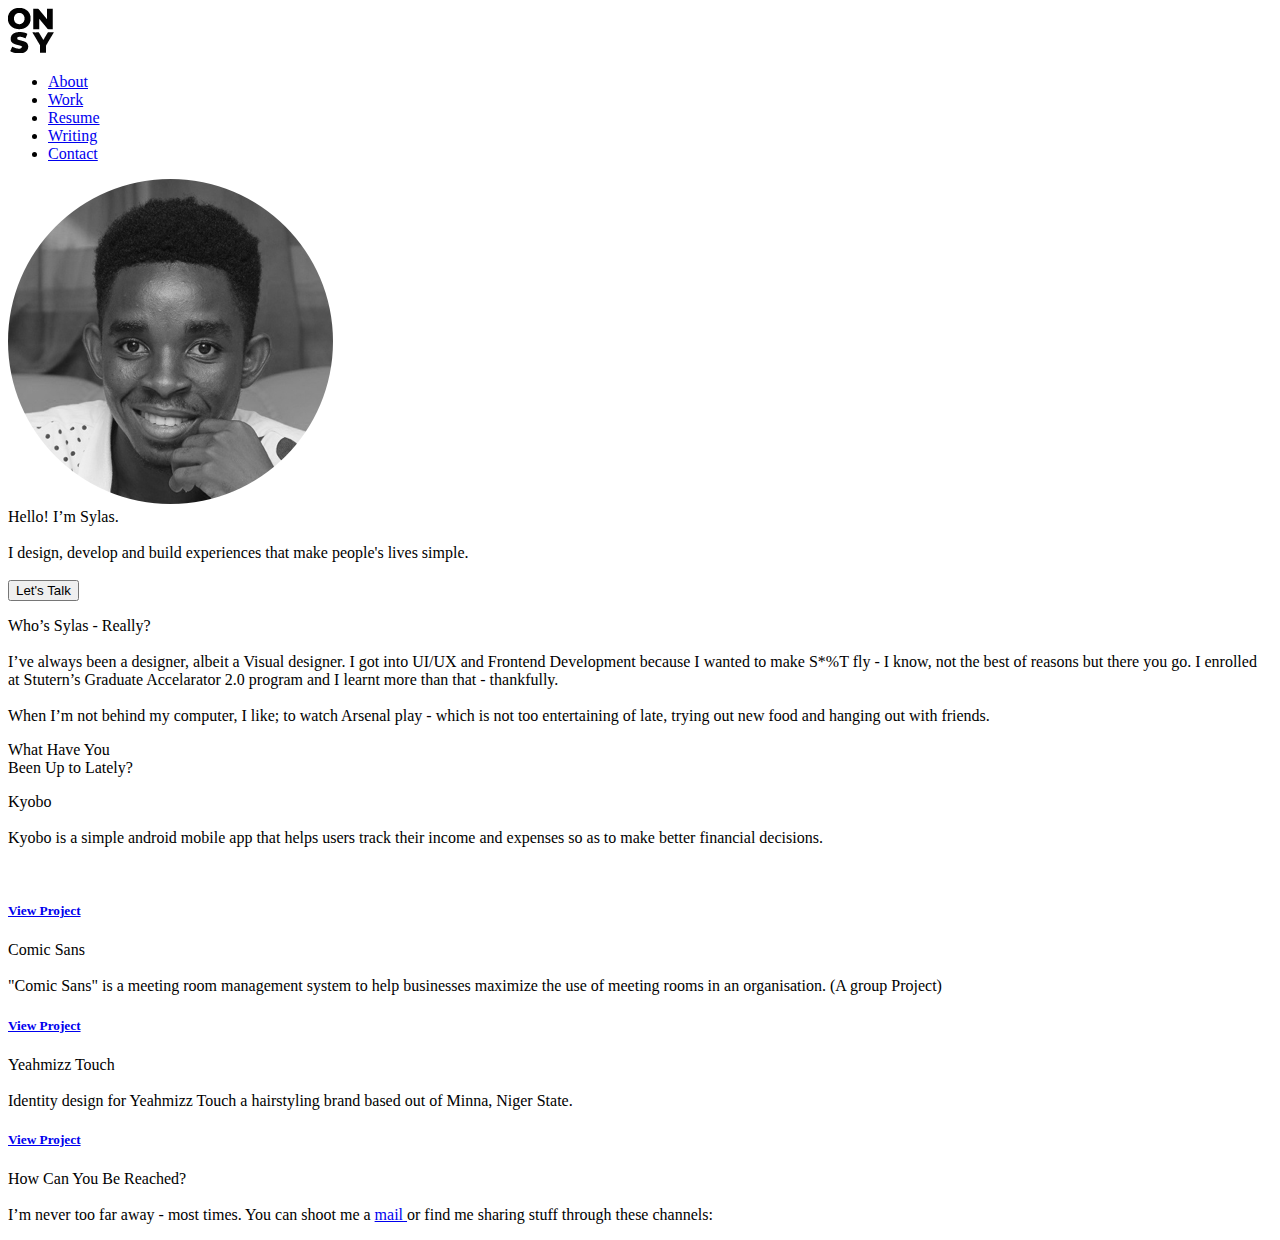
==== index.html @ 99a4be7c "Update index.html" ====
<!DOCTYPE html>
<html>

<head>
    <meta charset="utf-8" />
    <meta http-equiv="X-UA-Compatible" content="IE=edge">
    <title>Silas Onmbayugh | Product Designer</title>
    <meta name="viewport" content="width=device-width, initial-scale=1">
    <meta name="description" content="Product Designer - UI/UX Designer Lagos, Nigeria" />
    <link rel="stylesheet" type="text/css" media="screen" href="css/bootstrap.min.css" />
    <link rel="stylesheet" type="text/css" media="screen" href="css/index.css" />
    <link rel="stylesheet" href="https://use.fontawesome.com/releases/v5.0.10/css/all.css" integrity="sha384-+d0P83n9kaQMCwj8F4RJB66tzIwOKmrdb46+porD/OvrJ+37WqIM7UoBtwHO6Nlg" crossorigin="anonymous">
    <link href="css/mdb.min.css" rel="stylesheet">
</head>

<body>
    <div class="container-fluid header">
        <div class="navbar">


            <!-- logo -->
            <a href="">
                <img class="logo mt-3 pr-5" src="img/logo.png" alt="Sylas's Logo">
            </a>

            <!-- Nav Area -->
            <div class="nav mt-3 pl-5">
                <ul>
                    <li class="About">
                        <a href="#about">About</a>
                    </li>
                    <li class="Work">
                        <a href="#work">Work</a>
                    </li>
                    <li class="Resume">
                        <a href="https://docs.google.com/document/d/1nWUWLXVuySVkhK6pGVfNfNakk1mNp4EbTm81zvQa7dM/edit?usp=sharing" target="_blank">Resume</a>
                    </li>
                    <li class="Writing">
                        <a href="https://medium.com/@onsylas" target="_blank">Writing</a>
                    </li>
                    <li class="Contact">
                        <a href="#contact">Contact</a>
                    </li>
                </ul>



            </div>
        </div>


        <div class="container-fluid">

            <div class="row mt-5">
                <div class="offset-md-2 col-md-8">

                    <div class="row">

                        <div class="col-md-6 col-sm-12 profile">

                            <img class="pl-5" src="img/profile.png" alt="Head Shot">

                        </div>

                        <div class="col-md-6 col-sm-12 pl-4 intro-div-3">

                            <span class="hello-text">Hello! I’m Sylas.</span>
                            <br>
                            <br> I design, develop and build experiences that make people's lives simple.
                            <br>
                            <br>

                            <a href="mailto:onsilas@gmail.com" target="_blank">
                                <button type="button" class="btn btn-light-green btn-style">Let's Talk</button>
                            </a>

                        </div>


                    </div>

                </div>
            </div>



            <div class="row mt-5">

                <div class="col-md-2 col-sm-12 about-div-1">

                </div>

                <a id="about">
                    <div class="col-md-8 col-sm-12  about-div-2">
                        <p class="mt-5 about-text pr-5 pl-5">
                            <span class="about">Who’s Sylas -
                                <span id="really">Really?</span>
                </a>

                </span>
                <br>
                <br> I’ve always been a designer, albeit a Visual designer. I got into UI/UX and Frontend Development because
                I wanted to make S*%T fly - I know, not the best of reasons but there you go. I enrolled at Stutern’s Graduate
                Accelarator 2.0 program and I learnt more than that - thankfully.
                <br>
                <br> When I’m not behind my computer, I like; to watch Arsenal play - which is not too entertaining of late,
                trying out new food and hanging out with friends.
                </p>
                </div>



                <div class="col-md-2 col-sm-12 about-div-3">

                </div>

            </div>

        </div>

        <div class="container-fluid">
            <div class="row">
                <div class="col-md-2 col-sm-12">

                </div>


                <div class="col-md-8 col-sm-12 work">
                    <a id="work">
                        <p class="pt-5 pl-5">
                            What Have You
                            <br> Been Up to Lately?
                        </p>
                    </a>
                </div>


                <div class="col-md-2 col-sm-12">

                </div>

            </div>


            <div class="row">
                <div class="offset-md-2 col-md-8">

                    <div class="row responsive-width">
                        <div class="col-md-6 col-sm-12 work-2 hoverable">
                            <a href="https://www.behance.net/gallery/63402105/Kyobo-Mobile-App-Track-Income-Expenses" target="_blank">
                                <div class="work-2 kyobo-img "></div>
                            </a>
                        </div>
                        <div class="col-md-6 col-sm-12 work-3">
                            <p class="pt-5 pl-4 work-text">
                                <span class="work-text-header">Kyobo</span>
                                <br>
                                <br> Kyobo is a simple android mobile app that helps users track their income and expenses so
                                as to make better financial decisions.
                            </p>
                            <br>
                            <a class="view-link" href="https://www.behance.net/gallery/63402105/Kyobo-Mobile-App-Track-Income-Expenses" target="_blank">
                                <h5 class="view-project pl-4">View Project</h5>
                            </a>
                        </div>
                    </div>

                </div>
            </div>

            <div class="row">

                <div class="offset-md-2 col-md-8">

                    <div class="row responsive-width">

                        <div class="col-md-6 col-sm-12 work-3">
                            <p class="pt-5 pl-4 work-text">
                                <span class="work-text-header">Comic Sans</span>
                                <br>
                                <br> "Comic Sans" is a meeting room management system to help businesses maximize the use of
                                meeting rooms in an organisation. (A group Project)
                            </p>
                            <a class="view-link" href="https://www.behance.net/gallery/64238497/Comic-Sans-A-System-to-Manage-Meeting-Rooms" target="_blank">
                                <h5 class="view-project pl-4">View Project</h5>
                            </a>
                        </div>

                        <div class="col-md-6 col-sm-12 second-work-2 hoverable order-xs-first">
                            <a href="https://www.behance.net/gallery/64238497/Comic-Sans-A-System-to-Manage-Meeting-Rooms" target="_blank">
                                <div class="second-work-2 comicsans-img "></div>
                            </a>
                        </div>

                    </div>

                </div>
            </div>

            <div class="row">
                <div class="offset-md-2 col-md-8">

                    <div class="row responsive-width">
                        <div class="col-md-6 col-sm-12 third-work-2 hoverable">
                            <a href="https://www.behance.net/gallery/60524823/Yeahmizz-Touch" target="_blank">
                                <div class="third-work-2 yemi-img"></div>
                            </a>
                        </div>

                        <div class="col-md-6 col-sm-12 work-3">
                            <p class="pt-5 pl-4 work-text">
                                <span class="work-text-header">Yeahmizz Touch</span>
                                <br>
                                <br> Identity design for Yeahmizz Touch a hairstyling brand based out of Minna, Niger State.
                            </p>
                            <a class="view-link" href="https://www.behance.net/gallery/60524823/Yeahmizz-Touch" target="_blank">
                                <h5 class="view-project pl-4">View Project</h5>
                            </a>
                        </div>
                    </div>

                </div>
            </div>


        </div>


        <div class="row">
            <div class="col-md-2 col-sm-12 contact-1 ">

            </div>

            <div class="col-md-8 col-sm-12 contact-2">
                <a id="contact">
                    <p class="pt-5 contact-text pr-5 pl-5">
                        <span class="contact-header-text">How Can You Be Reached?</span>
                        <br>
                        <br> I’m never too far away - most times. You can shoot me a
                        <a class="a" href="mailto:onsilas@gmail.com"
                            target="_blank">
                            <span class="mail">mail</span>
                        </a>
                        or find me sharing stuff through these channels:
                    </p>
                </a>
                <ul class="social-icons pl-5 pt-5">
                    <a href="https://www.behance.net/onsylas" target="_blank">
                        <i class="fab fa-behance social-link"></i>
                    </a>
                    <a href="https://dribbble.com/onsylas" target="_blank">
                        <i class="fab fa-dribbble social-link pl-5"></i>
                    </a>
                    <a href="https://twitter.com/onsylas" target="_blank">
                        <i class="fab fa-twitter social-link pl-5"></i>
                    </a>
                    <a href="https://www.instagram.com/onsylas" target="_blank">
                        <i class="fab fa-instagram social-link pl-5"></i>
                    </a>
                    <a href="https://www.linkedin.com/in/silasonmbayugh" target="_blank">
                        <i class="fab fa-linkedin-in social-link pl-5"></i>
                    </a>

                </ul>

            </div>

            <div class="col-md-2 col-sm-12 contact-3">

            </div>

        </div>

</body>

</html>
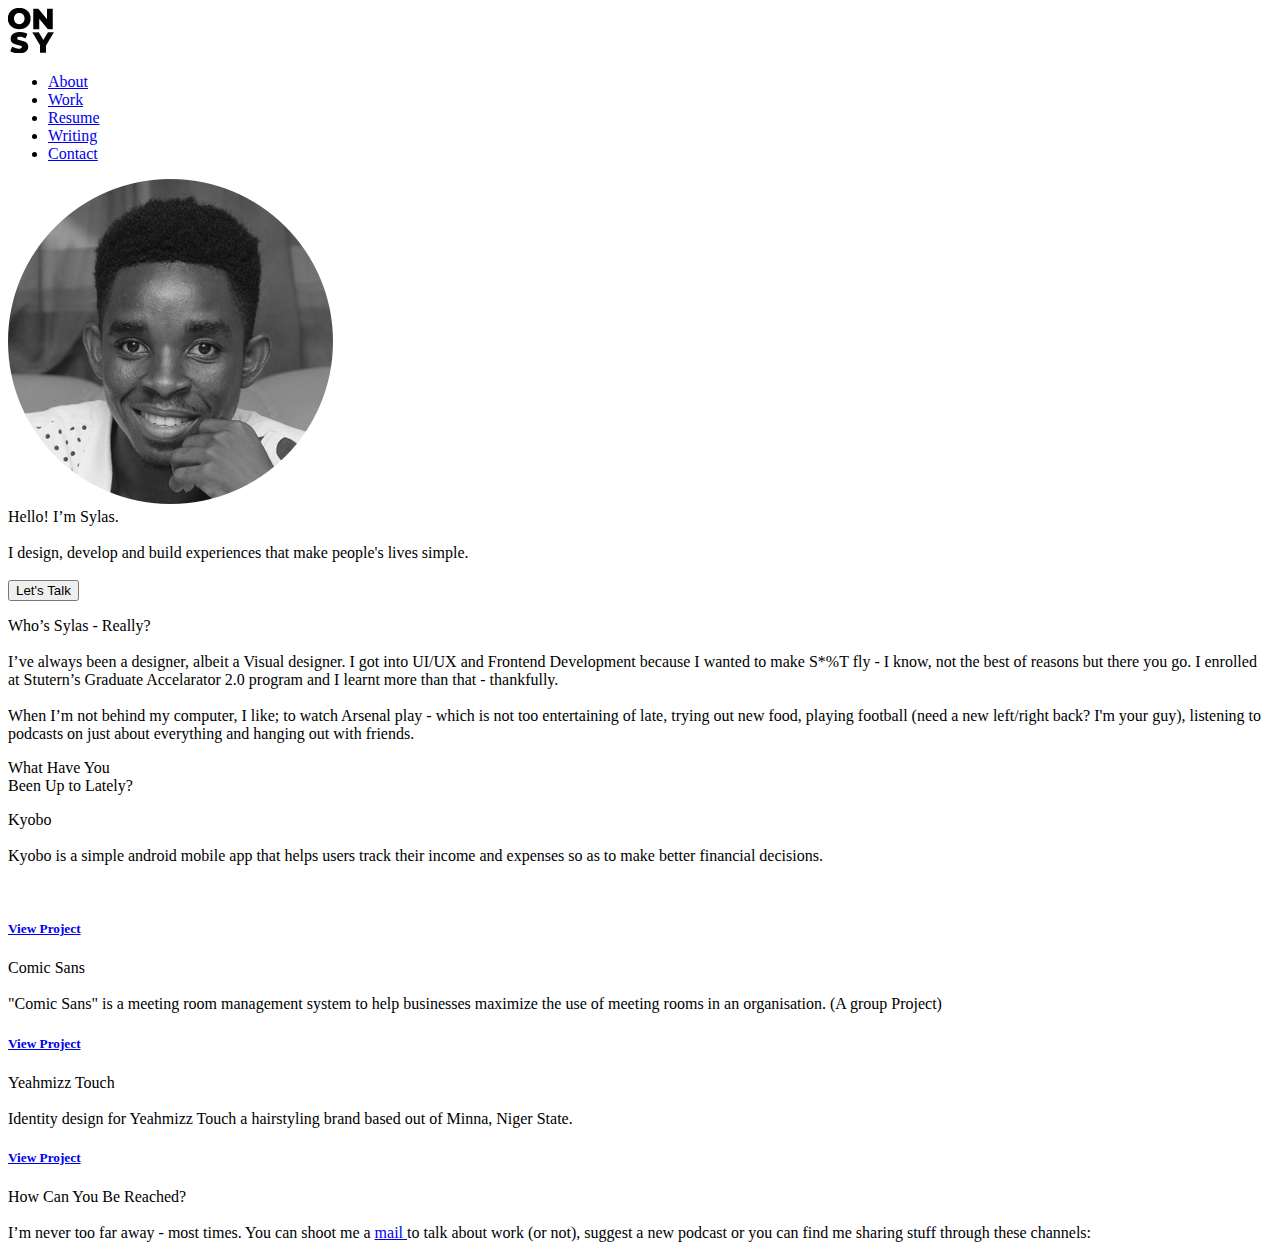
==== commit bf651cd8: "Update index.html" ====
--- a/index.html
+++ b/index.html
@@ -104,7 +104,7 @@
                 Accelarator 2.0 program and I learnt more than that - thankfully.
                 <br>
                 <br> When I’m not behind my computer, I like; to watch Arsenal play - which is not too entertaining of late,
-                trying out new food and hanging out with friends.
+                trying out new food, playing football (need a new left/right back? I'm your guy), listening to podcasts on just about everything and hanging out with friends.
                 </p>
                 </div>
 
@@ -241,7 +241,7 @@
                             target="_blank">
                             <span class="mail">mail</span>
                         </a>
-                        or find me sharing stuff through these channels:
+                         to  talk about work (or not), suggest a new podcast or you can find me sharing stuff through these channels:
                     </p>
                 </a>
                 <ul class="social-icons pl-5 pt-5">
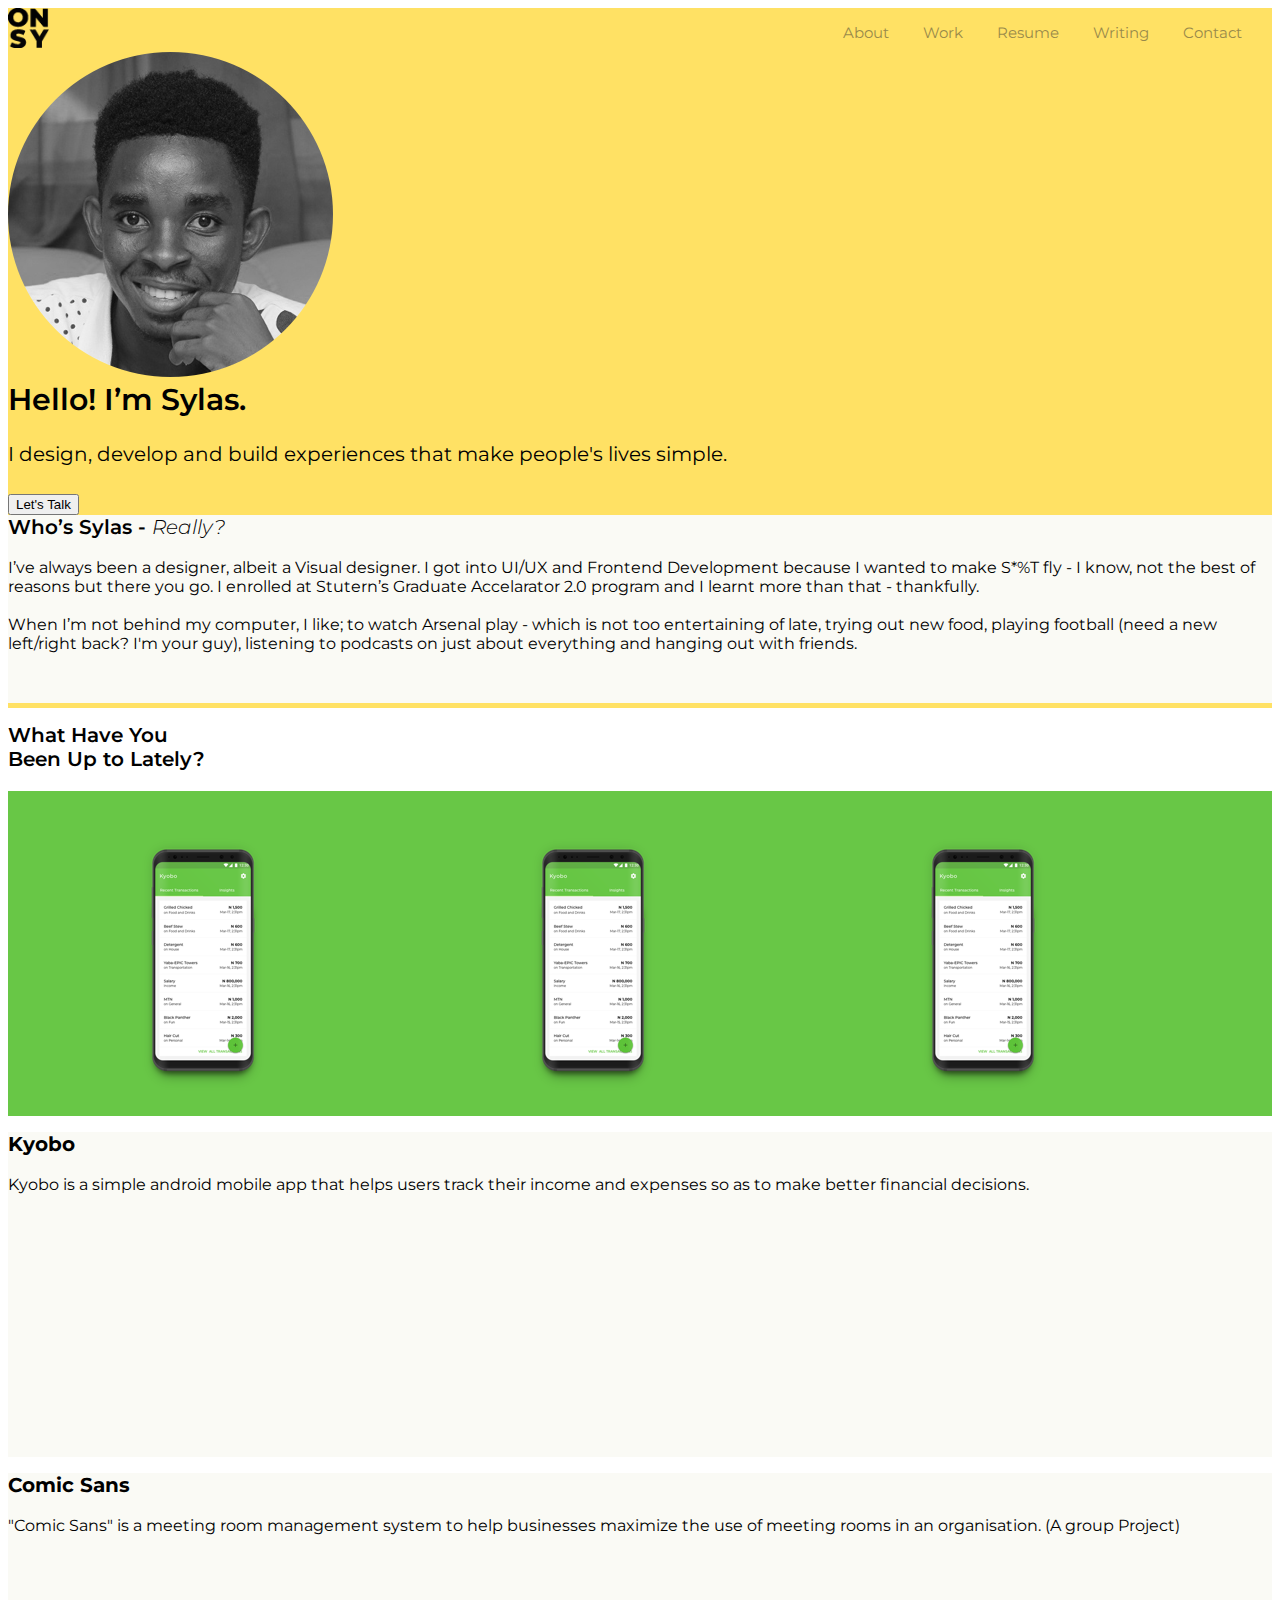
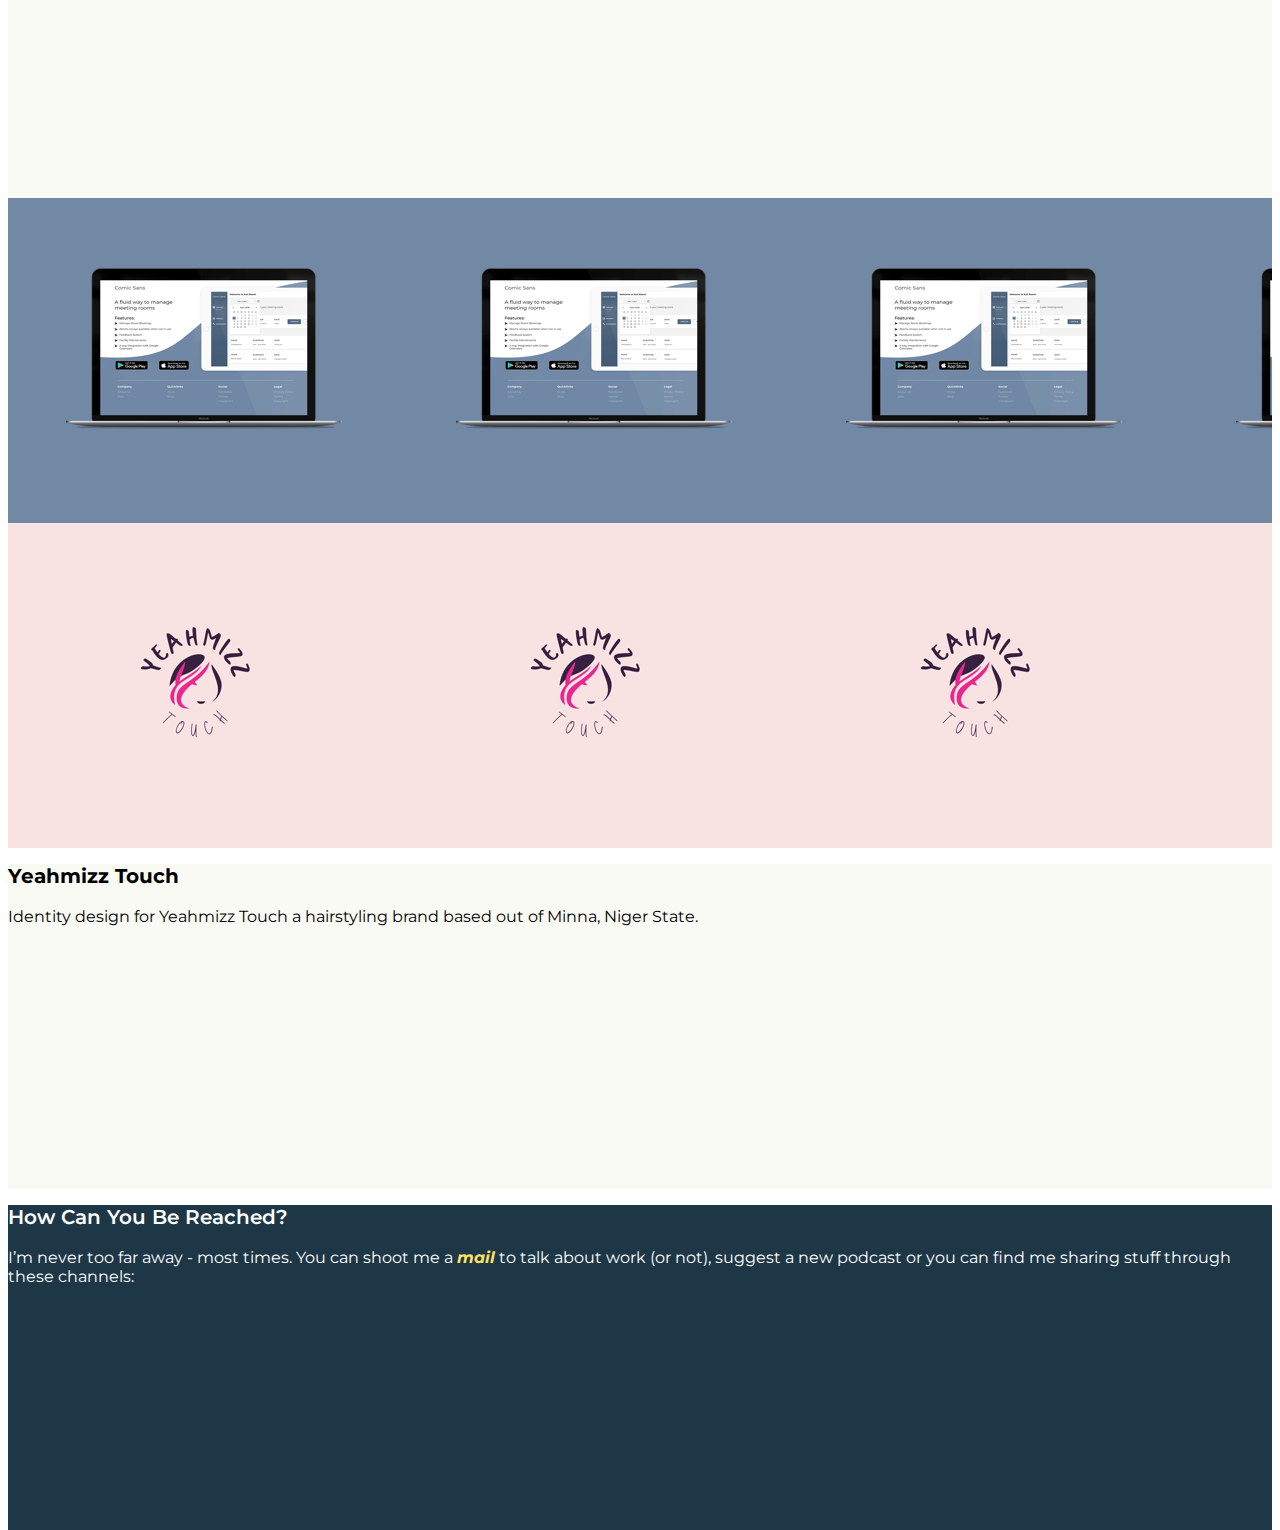
==== commit eebcf0d3: "Update index.html" ====
--- a/index.html
+++ b/index.html
@@ -2,11 +2,39 @@
 <html>
 
 <head>
+    <!-- Global site tag (gtag.js) - Google Analytics -->
+<script async src="https://www.googletagmanager.com/gtag/js?id=UA-117885778-1"></script>
+<script>
+  window.dataLayer = window.dataLayer || [];
+  function gtag(){dataLayer.push(arguments);}
+  gtag('js', new Date());
+
+  gtag('config', 'UA-117885778-1');
+</script>
+
+    <link rel="apple-touch-icon" sizes="57x57" href="img/apple-icon-57x57.png">
+        <link rel="apple-touch-icon" sizes="60x60" href="img/apple-icon-60x60.png">
+        <link rel="apple-touch-icon" sizes="72x72" href="img/apple-icon-72x72.png">
+        <link rel="apple-touch-icon" sizes="76x76" href="img/apple-icon-76x76.png">
+        <link rel="apple-touch-icon" sizes="114x114" href="img/apple-icon-114x114.png">
+        <link rel="apple-touch-icon" sizes="120x120" href="img/apple-icon-120x120.png">
+        <link rel="apple-touch-icon" sizes="144x144" href="img/apple-icon-144x144.png">
+        <link rel="apple-touch-icon" sizes="152x152" href="img/apple-icon-152x152.png">
+        <link rel="apple-touch-icon" sizes="180x180" href="img/apple-icon-180x180.png">
+        <link rel="icon" type="image/png" sizes="192x192"  href="img/android-icon-192x192.png">
+        <link rel="icon" type="image/png" sizes="32x32" href="img/favicon-32x32.png">
+        <link rel="icon" type="image/png" sizes="96x96" href="img/favicon-96x96.png">
+        <link rel="icon" type="image/png" sizes="16x16" href="img/favicon-16x16.png">
+        <link rel="manifest" href="img/manifest.json">
+        <meta name="msapplication-TileColor" content="#ffffff">
+        <meta name="msapplication-TileImage" content="img/ms-icon-144x144.png">
+        <meta name="theme-color" content="#ffffff">
     <meta charset="utf-8" />
     <meta http-equiv="X-UA-Compatible" content="IE=edge">
     <title>Silas Onmbayugh | Product Designer</title>
     <meta name="viewport" content="width=device-width, initial-scale=1">
     <meta name="description" content="Product Designer - UI/UX Designer Lagos, Nigeria" />
+    <link href="https://fonts.googleapis.com/css?family=Montserrat" rel="stylesheet">
     <link rel="stylesheet" type="text/css" media="screen" href="css/bootstrap.min.css" />
     <link rel="stylesheet" type="text/css" media="screen" href="css/index.css" />
     <link rel="stylesheet" href="https://use.fontawesome.com/releases/v5.0.10/css/all.css" integrity="sha384-+d0P83n9kaQMCwj8F4RJB66tzIwOKmrdb46+porD/OvrJ+37WqIM7UoBtwHO6Nlg" crossorigin="anonymous">
--- a/css/index.css
+++ b/css/index.css
@@ -0,0 +1,260 @@
+body
+{
+    font-family: 'Montserrat', sans-serif;
+}
+
+.nav{
+    float: right;
+    font-family: 'Montserrat', sans-serif;
+    font-size: 15px;
+    opacity: 0.5;    
+    font-style: normal;
+    font-stretch: normal;
+    line-height: normal;
+    letter-spacing: normal;
+    color: #333333;
+}
+
+.nav ul{
+    list-style: none;
+}
+
+.nav a {
+    text-decoration: none;
+    color: #333333;
+    transition: .3s background-color;
+}
+
+.nav a:hover {
+    text-decoration: none;
+    color: #F55D5D;
+    }
+
+.nav li {
+    display: inline-block;
+    padding-right: 30px;
+    }
+.navbar{
+        flex-wrap: wrap;
+        justify-content: center;
+        box-shadow: none !important;
+        }
+
+.logo{
+    height: 40px;
+}
+
+/* .btn-style{
+    font-family: Montserrat !important;
+} */
+
+
+.intro-div-3{
+    font-family: 'Montserrat', sans-serif;
+    font-size: 20px;
+    margin: auto;
+}
+
+.hello-text{
+    font-size: 30px;
+  font-weight: 600;
+}
+
+
+.header{
+    background-color: #ffe164;
+    height: 700px;
+}
+
+
+.about-div-2{
+    padding-bottom: 50px;
+    background-color: #fafaf5;
+    font-family: 'Montserrat', sans-serif;
+    font-size: 16px;
+}
+
+.about{
+    font-size: 20px;
+  font-weight: 600;
+}
+
+#really{
+    font-weight: 300;
+  font-style: italic;
+  margin: auto;
+}
+
+
+.about-text{
+    margin: auto;
+}
+
+.work{
+    font-family: 'Montserrat', sans-serif;
+  font-size: 20px;
+  font-weight: 600;
+}
+
+
+.work-2{
+    height: 325px;
+  background-color: #68c746;
+}
+
+.work-3{
+    background-color: #fafaf5;
+    height: 325px;
+}
+
+.work-text-header{
+  font-size: 20px;
+  font-weight: bold;
+}
+
+.work-text{
+    font-family: 'Montserrat', sans-serif;
+}
+
+.second-work-2{
+    background-color: #7189a5;
+    height: 325px;
+}
+
+.third-work-2{
+    background-color: #f8e3e2;
+    height: 325px;
+}
+
+.contact-1{
+    background-color: #1e3746;
+}
+.contact-2{
+    height: 325px;
+    background-color: #1e3746;
+}
+
+.contact-3{
+    background-color: #1e3746;
+}
+
+.contact-text{
+    font-family: 'Montserrat', sans-serif;
+    font-weight: normal;
+    font-size: 16px;
+    color: #ffffff;
+}
+
+.contact-header-text{
+    font-family: 'Montserrat', sans-serif;
+  font-size: 20px;
+  font-weight: 600;
+
+}
+
+.mail{
+    font-style: italic;
+    font-weight: 700;
+    color: #ffe164;
+    text-decoration: none;
+}
+
+.mail:hover{
+    color: #ffffff;
+}
+
+.a:link{
+    text-decoration: none;
+}
+
+.social-icons{
+    list-style-type: none;
+}
+
+.social-icons :hover{
+    color: #F55D5D;
+    transition: .3s background-color;
+}
+
+.social-link{
+    color: #ffffff;
+}
+
+.kyobo-img{
+    background-image: url("../img/kyobo.png");
+}
+
+.comicsans-img{
+    background-image: url("../img/comicsans.png");
+}
+
+.yemi-img{
+    background-image: url("../img/yemi.png");
+}
+
+.view-project{
+    font-family: 'Montserrat', sans-serif;
+    font-weight: 500;
+    font-size: 16px;
+    text-decoration: underline;
+    display: none;
+
+}
+.view-project:hover{
+    text-decoration: underline;
+    color: #F55D5D;
+}
+
+.view-link{
+    color: #F55D5D;
+}
+
+
+.footer-container{
+    background-color: #1e3746;
+}
+
+@media only screen and (max-width : 1024px) {
+    .profile{
+        display: none;
+    }
+
+    .view-project{
+        display: unset;
+    }
+
+    .work-2{
+        display: none;
+    }
+
+    .second-work-2{
+        display: none;
+    }
+
+    .third-work-2{
+        display: none;
+    }
+
+    .responsive-width{
+        background-color: #fafaf5;
+    }
+
+    .logo{
+        padding-left: 50px;
+    }
+    .social-icons{
+        padding-left: 1rem !important;
+    }
+    
+    .intro-div-3{
+        text-align: center;
+    }
+
+    .nav{
+        display: none;
+    }
+    
+    .contact-2{
+        height: 400px;
+    }
+}
